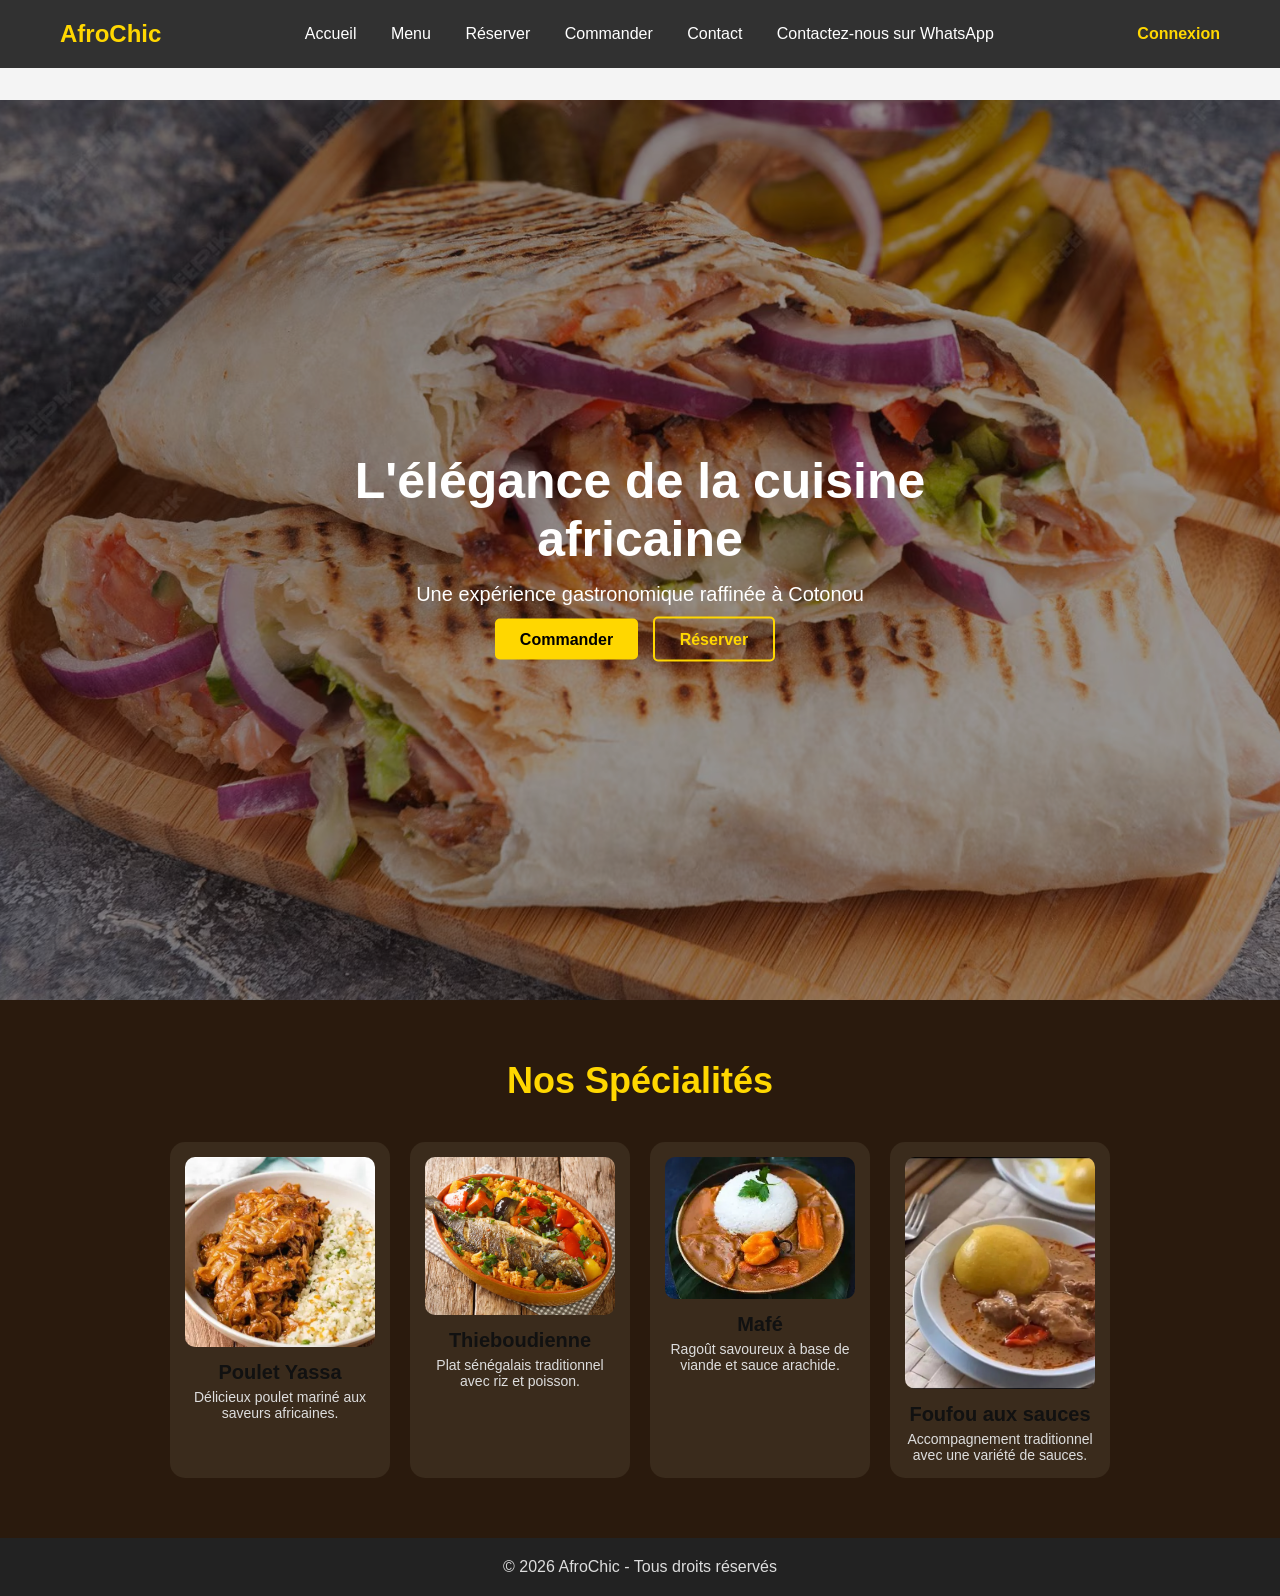
==== index.html @ 55284d92 "Site AfroChic responsive avec panier" ====
<!doctype html>
<html lang="fr">
  <head>
    <meta charset="UTF-8" />
    <meta name="viewport" content="width=device-width, initial-scale=1.0" />
    <title>AfroChic - Restaurant & Rooftop</title>
    <link rel="stylesheet" href="style.css" />
  </head>
  <body>
    <header class="header">
      <div class="logo">AfroChic</div>

      <nav class="nav">
        <a href="index.html">Accueil</a>
        <a href="menu.html">Menu</a>
        <a href="reserver.html">Réserver</a>
        <a href="commander.html">Commander</a>
        <a href="contact.html">Contact</a>
        <a href="https://wa.me/2290143500250?text=Bonjour%20je%20veux%20commander%20un%20plat" 
        target="_blank">Contactez-nous sur WhatsApp</a>
      </nav>

      <div class="login">
        <a href="login.html">Connexion</a>
      </div>
    </header>

    <section class="hero">
      <img src="img1.jpg" alt="Plat africain" class="hero-image" />
      <div class="hero-content">
        <h1>L'élégance de la cuisine africaine</h1>
        <p>Une expérience gastronomique raffinée à Cotonou</p>
        <div class="buttons">
          <a href="commander.html" class="btn-primary">Commander</a>
          <a href="reservation.html" class="btn-secondary">Réserver</a>
        </div>
      </div>
    </section>

    <section class="specialties">
      <h2>Nos Spécialités</h2>
      <div class="specialty-cards">
        <div class="card">
          <img src="img2.jpg" alt="Poulet Yassa" />
          <h3>Poulet Yassa</h3>
          <p>Délicieux poulet mariné aux saveurs africaines.</p>
        </div>
        <div class="card">
          <img src="img3.jpg" alt="Thieboudienne" />
          <h3>Thieboudienne</h3>
          <p>Plat sénégalais traditionnel avec riz et poisson.</p>
        </div>
        <div class="card">
          <img src="img4.jpg" alt="Mafé" />
          <h3>Mafé</h3>
          <p>Ragoût savoureux à base de viande et sauce arachide.</p>
        </div>
        <div class="card">
          <img src="img5.jpg" alt="Foufou aux sauces" />
          <h3>Foufou aux sauces</h3>
          <p>Accompagnement traditionnel avec une variété de sauces.</p>
        </div>
      </div>
    </section>

    <footer>
      <p>&copy; 2026 AfroChic - Tous droits réservés</p>
    </footer>
  </body>
</html>
---- style.css ----
/* GLOBAL */
* {
  margin: 0;
  padding: 0;
  box-sizing: border-box;
  font-family: "Segoe UI", sans-serif;
}

body {
  background-color: #f4f4f4;
  color: #111;
  margin: 0;
  padding-top: 100px;
}

/* HEADER */
.header {
  display: flex;
  justify-content: space-between;
  align-items: center;
  padding: 20px 60px;
  position: fixed;
  width: 100%;
  top: 0;
  z-index: 1000;
  background-color: rgba(0, 0, 0, 0.8);
}
.logo {
  font-size: 24px;
  font-weight: bold;
  color: gold;
}
.nav a {
  margin: 0 15px;
  text-decoration: none;
  color: white;
  font-weight: 500;
}
.nav a:hover {
  color: gold;
}
.login a {
  text-decoration: none;
  color: gold;
  font-weight: bold;
}

/* HERO */
.hero {
  position: relative;
  height: 100vh;
  width: 100%;
  text-align: center;
  overflow: hidden;
}
.hero-image {
  position: absolute;
  top: 0;
  left: 0;
  width: 120%;
  height: 100%;
  object-fit: cover;
  filter: brightness(0.6);
  z-index: 1;
  transform: scale(1.1);
}
.hero-content {
  position: absolute;
  top: 50%;
  left: 50%;
  transform: translate(-50%, -50%);
  z-index: 2;
  max-width: 800px;
  color: white;
}
.hero h1 {
  font-size: 50px;
  margin-bottom: 15px;
}
.hero p {
  font-size: 20px;
  margin-bottom: 25px;
}
.buttons a {
  text-decoration: none;
  padding: 12px 25px;
  border-radius: 5px;
  margin-right: 10px;
  font-weight: bold;
  transition: 0.3s;
}
.btn-primary {
  background-color: gold;
  color: black;
}
.btn-primary:hover {
  background-color: white;
}
.btn-secondary {
  border: 2px solid gold;
  color: gold;
}
.btn-secondary:hover {
  background-color: gold;
  color: black;
}

/* NOS SPÉCIALITÉS */
.specialties {
  padding: 60px 20px;
  text-align: center;
  background-color: #2a1a0d;
}
.specialties h2 {
  font-size: 36px;
  margin-bottom: 40px;
  color: gold;
}
.specialty-cards {
  display: flex;
  flex-wrap: wrap;
  justify-content: center;
  gap: 20px;
}
.card {
  background-color: #3a2b1c;
  border-radius: 15px;
  width: 220px;
  padding: 15px;
  transition: 0.3s;
}
.card img {
  width: 100%;
  border-radius: 10px;
  margin-bottom: 10px;
}
.card h3 {
  font-size: 20px;
  margin-bottom: 5px;
}
.card p {
  font-size: 14px;
  color: #ddd;
}
.card:hover {
  transform: translateY(-10px);
}

/* MENU */
.menu-container {
    display: flex;
    align-items: flex-start;
    gap: 20px;
    margin-top: 40px;
  }

.categories {
  width: 250px;
  background: #f7f7f7;
  color: #222;
  padding: 25px;
  height: 100vh;
  border-right: 2px solid #ddd;
}

.categories h2 {
  margin-bottom: 10px;
  color: #111;
  font-size: 27px;
}
.categories ul {
  list-style: circle;
}
.categories li {
  margin: 20px;
  font-size: 20px;
  cursor: pointer;
  color: #333;
}
.categories li:hover {
  color: #b8860b;
}
.categories li.active {
  color: #b8860b;
  font-weight: 700;
}

.plats {
  flex: 1;
  display: flex;
  flex-wrap: wrap;
  gap: 20px;
  padding: 30px;
  color: #111;
  align-items: stretch;
}

.plat {
  width: 220px;
  background: white;
  color: #111;
  padding: 15px;
  border-radius: 10px;
  box-shadow: 0 5px 15px rgba(0, 0, 0, 0.1);
  text-align: center;
  display: flex;
  flex-direction: column;
}
.plat img {
  width: 100%;
  border-radius: 10px;
}
.plat h3 {
  color: #111;
}
.plat p {
  color: #555;
}
.plat .prix {
  font-weight: bold;
  color: #b8860b;
}
.actions {
  margin-top: auto;
}
.actions a button {
  width: 100%;
}
.plat button {
  margin-top: 10px;
  padding: 8px 15px;
  background: #b8860b;
  color: white;
  border: none;
  cursor: pointer;
  border-radius: 5px;
}

/* FOOTER */
footer {
  text-align: center;
  padding: 20px;
  background-color: #222;
}

/* ORDER PAGE */
.page-commande {
  background:
    radial-gradient(
      circle at 20% 20%,
      rgba(255, 215, 0, 0.08),
      transparent 30%
    ),
    radial-gradient(
      circle at 80% 0%,
      rgba(255, 255, 255, 0.08),
      transparent 32%
    ),
    #0f0b07;
  color: #f7f7f7;
}

.bandeau-commande {
  display: flex;
  justify-content: center;
  padding: 20px;
}
.texte-commande {
  max-width: 720px;
  text-align: center;
}
.texte-commande h1 {
  font-size: 42px;
  margin: 10px 0;
  color: #f7f7f7;
}
.texte-commande .sub {
  color: #cfcfcf;
  font-size: 18px;
}
.surtitre {
  text-transform: uppercase;
  letter-spacing: 0.12em;
  font-size: 12px;
  color: #f0c75e;
  margin: 0;
}

.zone-commande {
  display: flex;
  justify-content: center;
  gap: 20px;
  flex-wrap: wrap;
  padding: 0 24px 80px;
}

.carte-commande {
  background: #16110c;
  color: #f7f7f7;
  width: min(720px, 100%);
  border-radius: 18px;
  box-shadow: 0 20px 60px rgba(0, 0, 0, 0.4);
  padding: 28px;
  border: 1px solid rgba(255, 215, 0, 0.15);
}

.panier {
  background: #19130d;
  color: #f7f7f7;
  width: min(480px, 100%);
  border-radius: 18px;
  box-shadow: 0 20px 60px rgba(0, 0, 0, 0.35);
  padding: 24px;
  border: 1px solid rgba(255, 215, 0, 0.12);
}

.bloc-paiement {
  margin-top: 16px;
  padding: 14px;
  border-radius: 14px;
  background: linear-gradient(
    135deg,
    rgba(240, 199, 94, 0.12),
    rgba(255, 255, 255, 0.04)
  );
  border: 1px solid rgba(240, 199, 94, 0.25);
  display: grid;
  grid-template-columns: 1fr;
  gap: 10px;
}
.bloc-paiement label {
  font-weight: 600;
  color: #f7f7f7;
}
.bloc-paiement select {
  padding: 10px 12px;
  border-radius: 10px;
  border: 1px solid rgba(255, 255, 255, 0.18);
  background: rgba(0, 0, 0, 0.25);
  color: #f7f7f7;
}
.bloc-paiement button {
  width: 100%;
  padding: 11px 16px;
  border: none;
  border-radius: 10px;
  font-weight: 700;
  cursor: pointer;
  background: linear-gradient(120deg, #f6d365, #fda085);
  color: #1a120b;
  box-shadow: 0 10px 30px rgba(0, 0, 0, 0.35);
}
.bloc-paiement .lien-retour {
  text-align: center;
  color: #f0c75e;
  text-decoration: none;
  font-weight: 600;
}

.bloc-paiement button:hover {
  transform: translateY(-1px);
}

.tete-commande {
  display: flex;
  justify-content: space-between;
  align-items: center;
  gap: 12px;
  margin-bottom: 18px;
}
.tete-commande h2 {
  margin: 4px 0 0;
}
.pastille-prix {
  background: rgba(255, 215, 0, 0.15);
  color: #f7f7f7;
  padding: 8px 14px;
  border-radius: 999px;
  font-weight: 600;
}

.corps-commande {
  display: flex;
  flex-direction: column;
  gap: 14px;
}
.corps-commande label {
  font-weight: 600;
  color: #f7f7f7;
}
.ligne-quantite {
  display: flex;
  align-items: center;
  gap: 14px;
}
#qty {
  width: 120px;
  padding: 10px 12px;
  border-radius: 10px;
  border: 1px solid rgba(255, 255, 255, 0.15);
  background: rgba(255, 255, 255, 0.06);
  color: #f7f7f7;
  font-size: 16px;
}
.bloc-total {
  margin-left: auto;
  text-align: right;
}
.bloc-total span {
  display: block;
  color: #cfcfcf;
  font-size: 13px;
}
.bloc-total strong {
  font-size: 22px;
  color: #f0c75e;
}

.liste-panier {
  list-style: none;
  padding: 0;
  margin: 12px 0 0;
  display: flex;
  flex-direction: column;
  gap: 10px;
}
.item-panier {
  display: flex;
  align-items: center;
  justify-content: space-between;
  background: rgba(255, 255, 255, 0.05);
  border: 1px solid rgba(255, 255, 255, 0.08);
  border-radius: 12px;
  padding: 10px 12px;
  gap: 10px;
}
.item-panier .libelle {
  font-weight: 600;
}
.item-panier .details {
  color: #cfcfcf;
  font-size: 13px;
}
.item-panier .prix-ligne {
  color: #f0c75e;
  font-weight: 700;
}
.item-vide {
  color: #aaa;
  text-align: center;
  padding: 14px 10px;
  border: 1px dashed rgba(255, 255, 255, 0.2);
  border-radius: 12px;
}
textarea#notes {
  width: 100%;
  min-height: 96px;
  padding: 12px;
  border-radius: 12px;
  border: 1px solid rgba(255, 255, 255, 0.15);
  background: rgba(255, 255, 255, 0.06);
  color: #f7f7f7;
  resize: vertical;
}
textarea#notes::placeholder {
  color: #b7b7b7;
}

.actions-commande {
  display: flex;
  justify-content: space-between;
  align-items: center;
  gap: 12px;
  margin-top: 18px;
}
.actions-commande .lien-retour {
  color: #f0c75e;
  text-decoration: none;
}
.actions-commande button {
  background: linear-gradient(120deg, #f6d365, #fda085);
  color: #1a120b;
  padding: 12px 22px;
  border: none;
  border-radius: 10px;
  font-weight: 700;
  cursor: pointer;
  box-shadow: 0 10px 30px rgba(0, 0, 0, 0.35);
}
.actions-commande button:hover {
  transform: translateY(-1px);
}

.alerte-panier {
  position: fixed;
  bottom: 24px;
  right: 24px;
  background: #f0c75e;
  color: #1a120b;
  padding: 12px 18px;
  border-radius: 10px;
  box-shadow: 0 10px 30px rgba(0, 0, 0, 0.35);
  opacity: 0;
  pointer-events: none;
  transition:
    opacity 0.3s ease,
    transform 0.3s ease;
  transform: translateY(10px);
}
.alerte-panier.show {
  opacity: 1;
  transform: translateY(0);
}
footer p {
  color: #ddd;
}

/* FORM PAGES */
.reservation-hero,
.contact-section {
  display: flex;
  justify-content: center;
  background: linear-gradient(135deg, #0f0b07 0%, #1a120b 40%, #0f0b07 100%);
  color: #f7f7f7;
}
.reservation-box,
.contact-card {
  background: #16110c;
  border-radius: 18px;
  padding: 28px;
  width: min(760px, 100%);
  border: 1px solid rgba(255, 215, 0, 0.12);
  box-shadow: 0 20px 60px rgba(0, 0, 0, 0.35);
}
.reservation-box h1,
.contact-card h1 {
  margin-bottom: 6px;
}
.reservation-box p,
.contact-card p {
  color: #cfcfcf;
  margin-bottom: 16px;
}
.reservation-form,
.contact-form {
  display: flex;
  flex-direction: column;
  gap: 14px;
}
.form-row {
  display: flex;
  flex-direction: column;
  gap: 6px;
}
.form-row.two {
  flex-direction: row;
  gap: 12px;
}
.form-row.two > div {
  flex: 1;
  display: flex;
  flex-direction: column;
  gap: 6px;
}
.form-row label {
  font-weight: 600;
  color: #f7f7f7;
}
.form-row input,
.form-row select,
.form-row textarea {
  padding: 10px 12px;
  border-radius: 10px;
  border: 1px solid rgba(255, 255, 255, 0.15);
  background: rgba(255, 255, 255, 0.08);
  color: #f7f7f7;
}
.form-row textarea {
  min-height: 96px;
}
.reservation-form button,
.contact-form button {
  align-self: flex-start;
  padding: 12px 22px;
  background: linear-gradient(120deg, #f6d365, #fda085);
  color: #1a120b;
  border: none;
  border-radius: 10px;
  font-weight: 700;
  cursor: pointer;
}
.contact-info {
  margin-top: 16px;
  color: #ddd;
}
.contact-info a {
  color: #f0c75e;
  text-decoration: none;
}

.page-reservation,
.page-contact {
  background: #0f0b07;
  color: #f7f7f7;
}
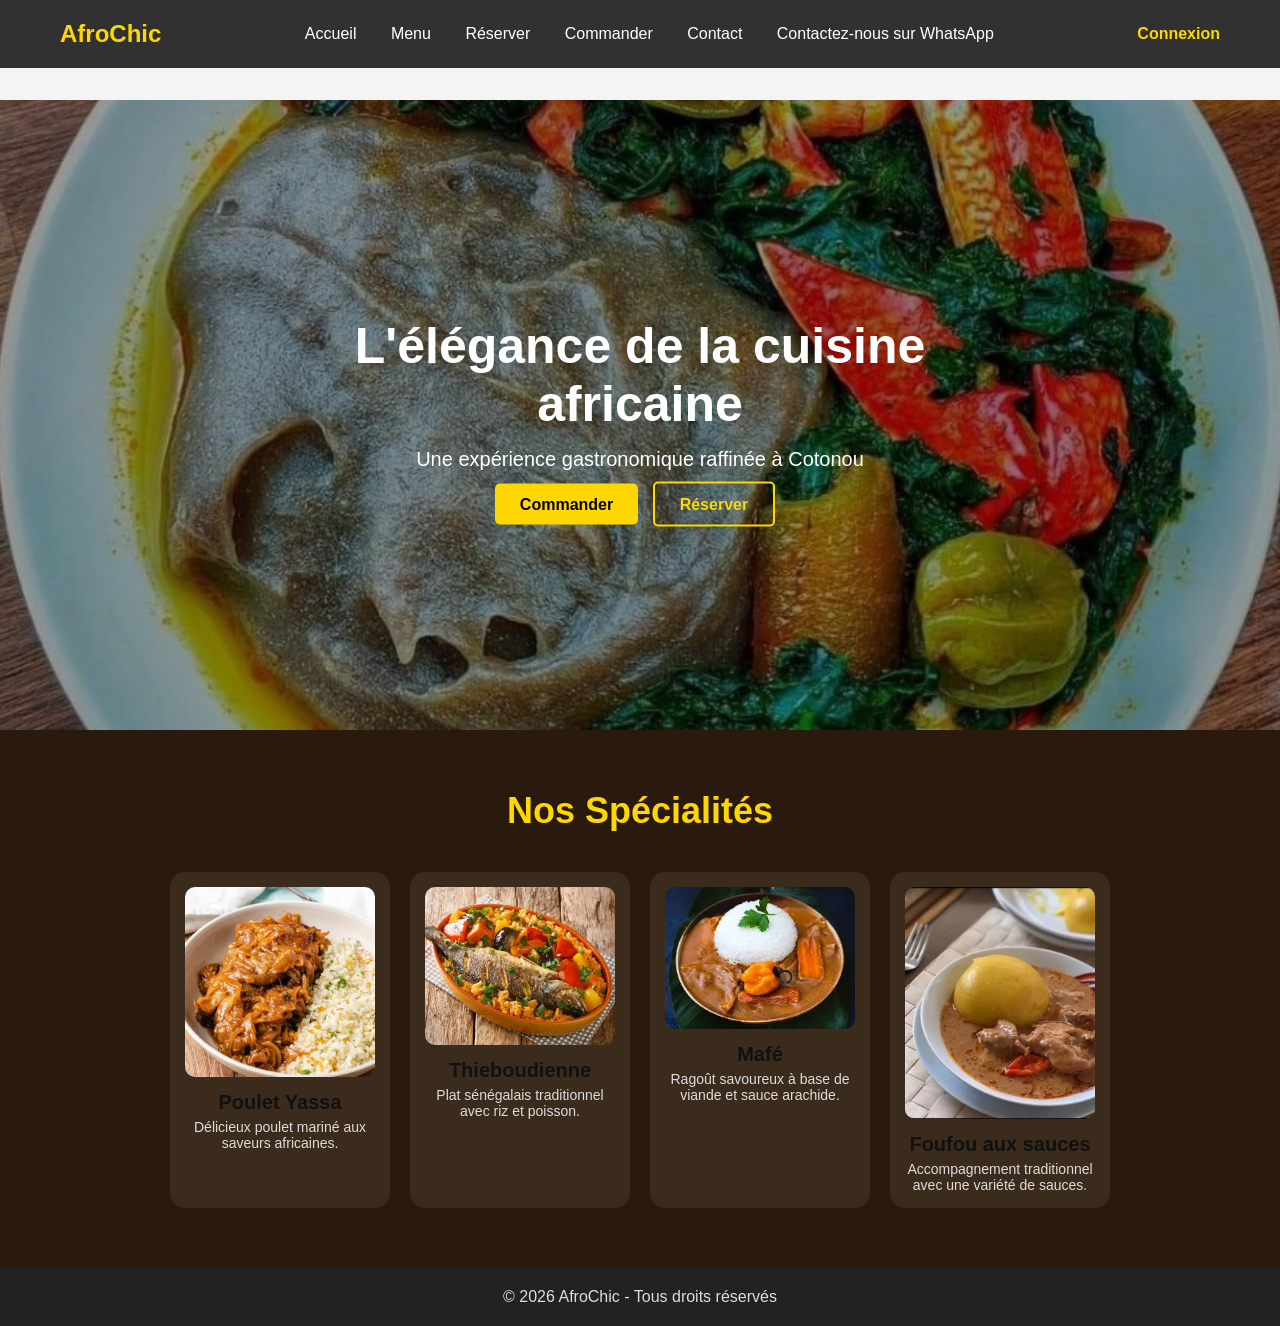
==== commit b9354c64: "Premier ajout" ====
--- a/index.html
+++ b/index.html
@@ -26,7 +26,7 @@
     </header>
 
     <section class="hero">
-      <img src="img1.jpg" alt="Plat africain" class="hero-image" />
+      <img src="im.jpeg" alt="Plat africain" class="hero-image" />
       <div class="hero-content">
         <h1>L'élégance de la cuisine africaine</h1>
         <p>Une expérience gastronomique raffinée à Cotonou</p>
--- a/style.css
+++ b/style.css
@@ -7,10 +7,12 @@
 }
 
 body {
+  --header-height: 100px;
   background-color: #f4f4f4;
   color: #111;
   margin: 0;
-  padding-top: 100px;
+  padding-top: var(--header-height);
+  overflow-x: hidden;
 }
 
 /* HEADER */
@@ -48,7 +50,7 @@
 /* HERO */
 .hero {
   position: relative;
-  height: 100vh;
+  min-height: 70vh;
   width: 100%;
   text-align: center;
   overflow: hidden;
@@ -57,12 +59,12 @@
   position: absolute;
   top: 0;
   left: 0;
-  width: 120%;
+  width: 100%;
   height: 100%;
   object-fit: cover;
   filter: brightness(0.6);
   z-index: 1;
-  transform: scale(1.1);
+  transform: scale(1.04);
 }
 .hero-content {
   position: absolute;
@@ -148,11 +150,11 @@
 
 /* MENU */
 .menu-container {
-    display: flex;
-    align-items: flex-start;
-    gap: 20px;
-    margin-top: 40px;
-  }
+  display: flex;
+  align-items: flex-start;
+  gap: 20px;
+  margin-top: 40px;
+}
 
 .categories {
   width: 250px;
@@ -603,3 +605,142 @@
   background: #0f0b07;
   color: #f7f7f7;
 }
+
+/* --- RESPONSIVE --- */
+@media (max-width: 768px) {
+  body {
+    --header-height: 0px;
+    padding-top: 0;
+  }
+  .header {
+    position: sticky;
+    top: 0;
+    flex-direction: column;
+    align-items: flex-start;
+    gap: 10px;
+    padding: 12px 14px;
+  }
+  .logo {
+    margin-bottom: 2px;
+  }
+  .nav {
+    width: 100%;
+    display: flex;
+    flex-wrap: wrap;
+    gap: 8px;
+  }
+  .nav a {
+    margin: 0 10px 4px 0;
+    font-size: 14px;
+  }
+  .hero {
+    min-height: 60vh;
+    padding: 16px 12px 40px;
+    margin-top: 0;
+    position: relative;
+  }
+  .hero-image {
+    position: absolute;
+    height: 100%;
+    width: 100%;
+    transform: none;
+  }
+  .hero h1 {
+    font-size: 32px;
+  }
+  .hero p {
+    font-size: 16px;
+  }
+  .menu-container {
+    flex-direction: column;
+    margin-top: 20px;
+  }
+  .categories {
+    width: 100%;
+    height: auto;
+    border-right: none;
+    border-bottom: 1px solid #ddd;
+  }
+  .plats {
+    padding: 16px;
+    justify-content: center;
+  }
+  .plat {
+    width: calc(50% - 12px);
+    min-width: 150px;
+  }
+  .zone-commande {
+    flex-direction: column;
+  }
+  .carte-commande,
+  .panier {
+    width: 100%;
+  }
+  .reservation-hero,
+  .contact-section {
+    padding: 100px 12px 50px;
+  }
+  .reservation-box,
+  .contact-card {
+    width: 100%;
+  }
+}
+
+@media (max-width: 480px) {
+  body {
+    --header-height: 0px;
+    padding-top: 0;
+  }
+  .header {
+    position: sticky;
+    top: 0;
+    padding: 10px 12px;
+    flex-direction: column;
+    align-items: flex-start;
+    gap: 6px;
+  }
+  .nav {
+    gap: 6px;
+  }
+  .nav a {
+    font-size: 13px;
+  }
+  .hero {
+    min-height: 55vh;
+    padding: 12px;
+    position: relative;
+  }
+  .hero-image {
+    height: 100%;
+    width: 100%;
+    transform: none;
+  }
+  .hero h1 {
+    font-size: 26px;
+  }
+  .hero p {
+    font-size: 15px;
+  }
+  .buttons a {
+    display: inline-block;
+    margin-bottom: 8px;
+  }
+  .categories li {
+    margin: 12px 0;
+    font-size: 16px;
+  }
+  .plat {
+    width: 100%;
+    min-width: 0;
+  }
+  .panier {
+    padding: 16px;
+  }
+  .bloc-paiement {
+    grid-template-columns: 1fr;
+  }
+  .reservation-hero,
+  .contact-section {
+    padding: 80px 10px 40px;
+  }
+}
